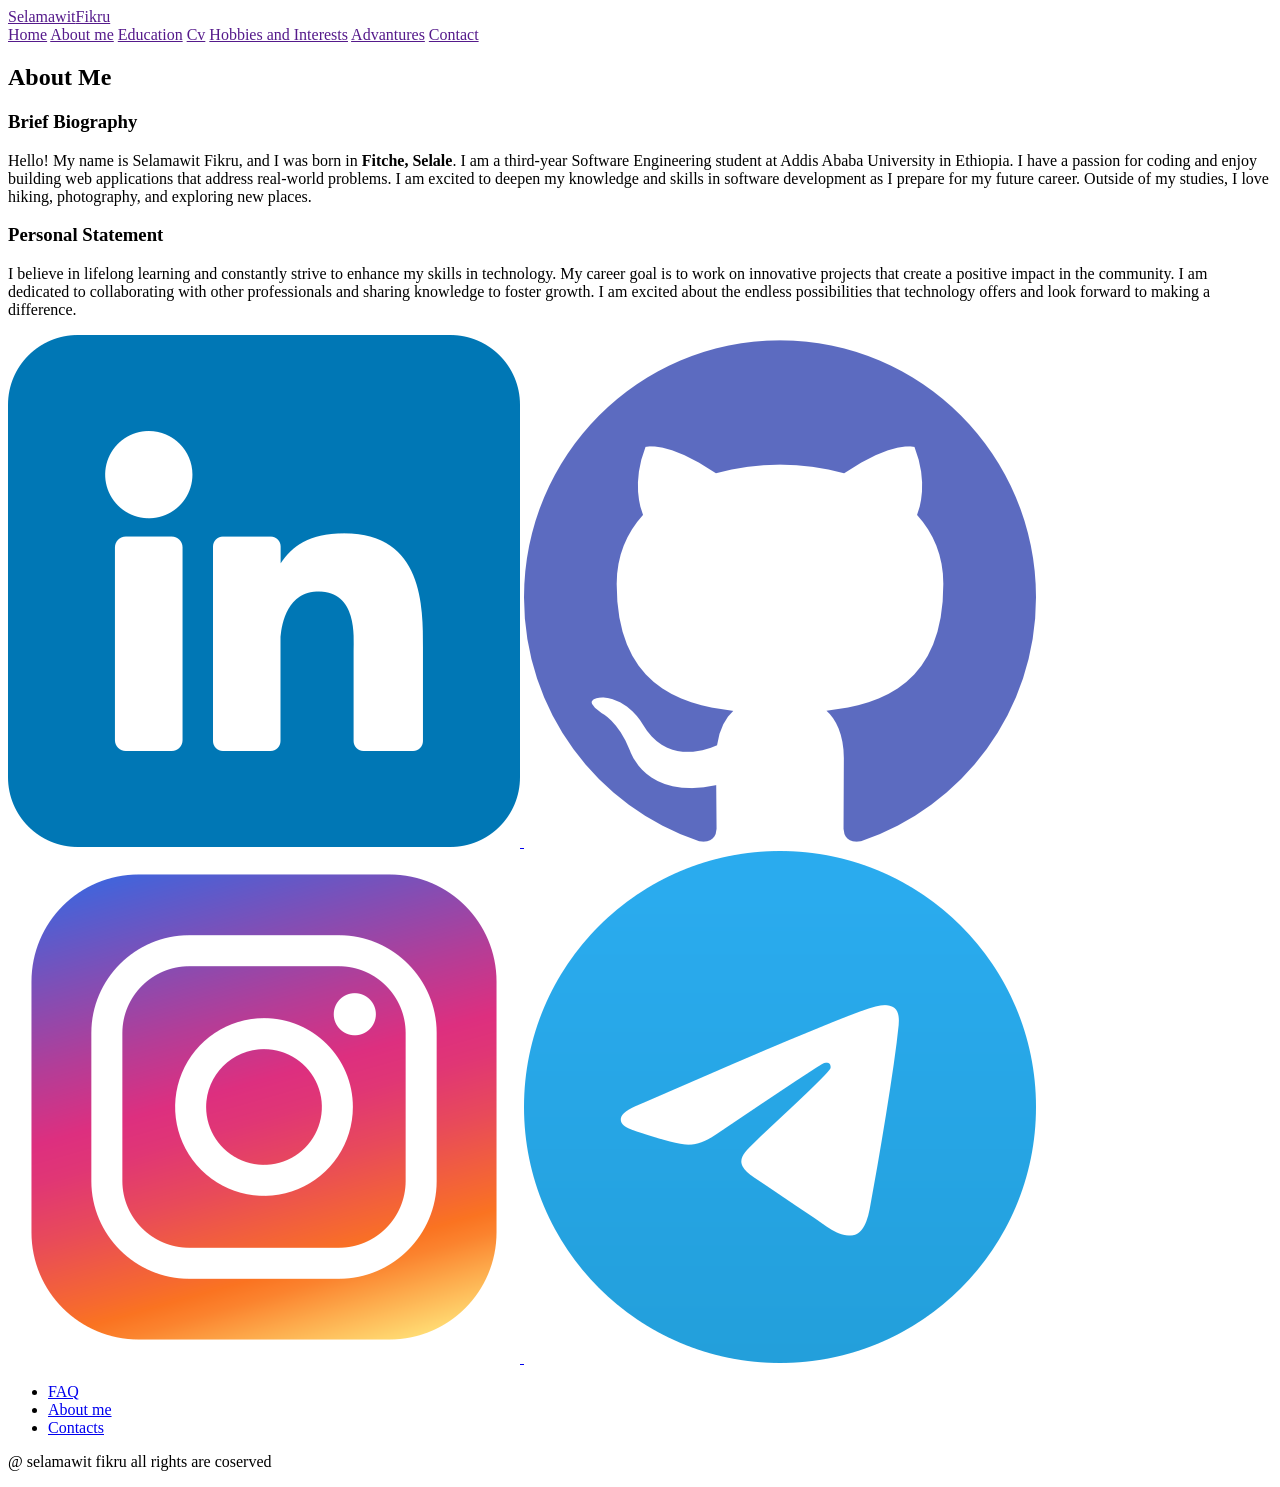
==== src/About me.html @ 125c7c79 "Add files via upload" ====
<!DOCTYPE html>
<html lang="en">
<head>
    <meta charset="UTF-8">
    <meta name="viewport" content="width=device-width, initial-scale=1.0">
    <title>About Me Page</title>
</head>
<body>
    <header class="header">
        <a href="" class="logo">Selamawit<span>Fikru</span></a>
        <i class='bx bx-menu' id="menu-icon"></i>
        <nav class="navbar">
            <a href="" class="active">Home</a>
            <a href="" id="showabout">About me</a>
            <a href="" id="showeducation">Education</a>
            <a href="" id="showcv">Cv</a>
            <a href="" id="showhobbies">Hobbies and Interests</a>
            <a href="" id="showadvanture">Advantures</a>
            <a href="" id="showcontact">Contact</a>
        </nav>
    </header>
    <section id="about-me">
        <h2 class="heading">About Me</h2>
        <div class="container">
            <div class="box">
                <div class="info">
                    <h3>Brief Biography</h3>
                    <p>
                        Hello! My name is <span>Selamawit Fikru</span>, and I was born in <strong>Fitche, Selale</strong>. I am a third-year Software Engineering student at Addis Ababa University in Ethiopia.
                        I have a passion for coding and enjoy building web applications that address real-world problems. 
                        I am excited to deepen my knowledge and skills in software development as I prepare for my future career. 
                        Outside of my studies, I love hiking, photography, and exploring new places.
                    </p>
                </div>
            </div>
            <div class="box">
                <div class="info">
                    <h3>Personal Statement</h3>
                    <p>
                        I believe in lifelong learning and constantly strive to enhance my skills in technology. 
                        My career goal is to work on innovative projects that create a positive impact in the community. 
                        I am dedicated to collaborating with other professionals and sharing knowledge to foster growth. 
                        I am excited about the endless possibilities that technology offers and look forward to making a difference.
                    </p>
                </div>
            </div>
        </div> 
    </section>
    <footer class="footer">
        <div class="social">
            <a href="https://www.linkedin.com/in/selamawit-fikru-4390b1339/">
                <img src="icons/linkedin(1).png" alt="">
            </a>
            <a href="https://github.com/selam1630">
                <img src="icons/github(1).png" alt="">
            </a>
            <a href="https://www.instagram.com/selam_f16/profilecard/?igsh=dHpsb2V3YW8zNmlo">
                <img src="icons/instagram(1).png" alt="">
            </a>
            <a href="@Selamfikru">
                <img src="icons/telegram(1).png" alt="">
            </a>
        </div>
        <ul class="list">
            <li><a href="#">FAQ</a></li>
            <li><a href="#">About me</a></li>
            <li><a href="#">Contacts</a></li>
        </ul>
        <p class="copyright">@ selamawit fikru all rights are coserved</p>
    </footer>
</body>
</html>
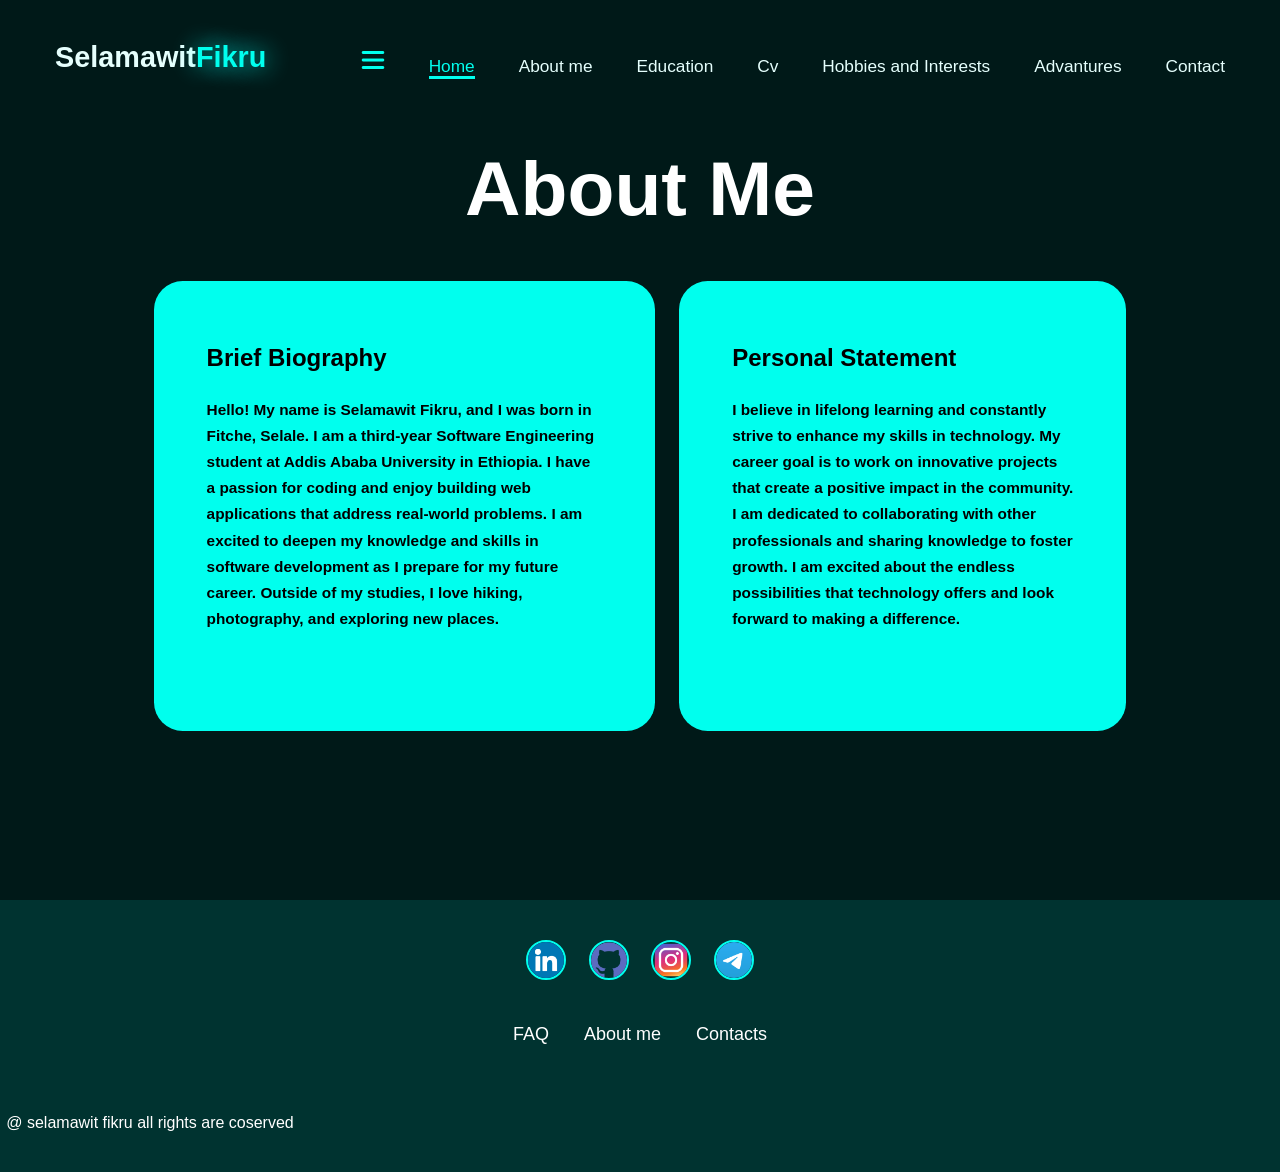
==== commit 9fb2782e: "including css and javascript" ====
--- a/src/About me.html
+++ b/src/About me.html
@@ -4,19 +4,20 @@
     <meta charset="UTF-8">
     <meta name="viewport" content="width=device-width, initial-scale=1.0">
     <title>About Me Page</title>
+    <link rel="stylesheet" href="./css/index.css">
 </head>
 <body>
     <header class="header">
         <a href="" class="logo">Selamawit<span>Fikru</span></a>
-        <i class='bx bx-menu' id="menu-icon"></i>
-        <nav class="navbar">
-            <a href="" class="active">Home</a>
-            <a href="" id="showabout">About me</a>
-            <a href="" id="showeducation">Education</a>
-            <a href="" id="showcv">Cv</a>
-            <a href="" id="showhobbies">Hobbies and Interests</a>
-            <a href="" id="showadvanture">Advantures</a>
-            <a href="" id="showcontact">Contact</a>
+        <nav class="navbar" id="navbar">
+            <img src="./icons/more (1).png" alt="" id="sidebar-toggle">
+            <a href="./Home.html" class="active">Home</a>
+            <a href="./About me.html" id="showabout">About me</a>
+            <a href="./Education.html" id="showeducation">Education</a>
+            <a href="./Cv.html" id="showcv">Cv</a>
+            <a href="./Hobbies and Interests.html" id="showhobbies">Hobbies and Interests</a>
+            <a href="./Advantures.html" id="showadvanture">Advantures</a>
+            <a href="./Contacts.html" id="showcontact">Contact</a>
         </nav>
     </header>
     <section id="about-me">
@@ -26,7 +27,7 @@
                 <div class="info">
                     <h3>Brief Biography</h3>
                     <p>
-                        Hello! My name is <span>Selamawit Fikru</span>, and I was born in <strong>Fitche, Selale</strong>. I am a third-year Software Engineering student at Addis Ababa University in Ethiopia.
+                        Hello! My name is Selamawit Fikru, and I was born in <strong>Fitche, Selale</strong>. I am a third-year Software Engineering student at Addis Ababa University in Ethiopia.
                         I have a passion for coding and enjoy building web applications that address real-world problems. 
                         I am excited to deepen my knowledge and skills in software development as I prepare for my future career. 
                         Outside of my studies, I love hiking, photography, and exploring new places.
@@ -44,7 +45,8 @@
                     </p>
                 </div>
             </div>
-        </div> 
+        </div>
+    </div> 
     </section>
     <footer class="footer">
         <div class="social">
@@ -57,16 +59,17 @@
             <a href="https://www.instagram.com/selam_f16/profilecard/?igsh=dHpsb2V3YW8zNmlo">
                 <img src="icons/instagram(1).png" alt="">
             </a>
-            <a href="@Selamfikru">
-                <img src="icons/telegram(1).png" alt="">
+            <a href="https://t.me/Selamfikru" target="_blank" rel="noopener noreferrer">
+                <img src="icons/telegram(1).png" alt="Telegram">
             </a>
         </div>
         <ul class="list">
             <li><a href="#">FAQ</a></li>
-            <li><a href="#">About me</a></li>
-            <li><a href="#">Contacts</a></li>
+            <li><a href="./About me.html">About me</a></li>
+            <li><a href="./Contacts.html">Contacts</a></li>
         </ul>
         <p class="copyright">@ selamawit fikru all rights are coserved</p>
     </footer>
+    <script src="./javascript/script.js"></script>
 </body>
 </html>
--- a/src/css/index.css
+++ b/src/css/index.css
@@ -0,0 +1,1130 @@
+* {
+    margin: 0;
+    padding: 0;
+    box-sizing: border-box;
+    text-decoration: none;
+    border: none;
+    outline: none;
+    scroll-behavior: smooth;
+    font-family: "Poppins", sans-serif;
+}
+:root {
+    --bg-color: #001918;
+    --second-bg-color: #003330;
+    --text-color: #E5FFFD;
+    --main-color: #00ffee;
+}
+html {
+    font-size: 60%;
+    overflow-x: hidden;
+}
+body {
+    background: var(--bg-color);
+    color: var(--text-color);
+}
+.header {
+    position: fixed;
+    top: 0;
+    left: 0;
+    width: 100%;
+    padding: 4rem 4.3% 4rem;
+    background: #001918;
+    backdrop-filter: blur(10px);
+    display: flex;
+    justify-content: space-between;
+    align-items: center;
+    z-index: 5;
+    cursor: pointer;
+}
+.logo {
+    font-size: 3rem;
+    color: var(--text-color);
+    font-weight: 800;
+    cursor: pointer;
+    transition: 0.3s ease;
+}
+.logo:hover {
+    transform: scale(1.1);
+}
+.logo span {
+    text-shadow: 0 0 25px var(--main-color);
+}
+.navbar a {
+    font-size: 1.8rem;
+    color: var(--text-color);
+    margin-left: 4.3rem;
+    font-weight: 500;
+    transition: 0.3s ease;
+    border-bottom: 3px solid transparent;
+}
+.navbar a:hover,
+.navbar a.active {
+    color: var(--main-color);
+    border-bottom: 3px solid var(--main-color);
+}
+section {
+    min-height: 100vh;
+    padding: 10rem 12% 10rem;
+}
+.home {
+    display: flex;
+    align-items: center;
+    justify-content: center;
+    gap: 15rem;
+}
+.home-content {
+    display: flex;
+    flex-direction: column;
+    align-items: baseline;
+    text-align: left;
+    justify-content: center;
+    margin-top: 3rem;
+}
+span {
+    color: var(--main-color);
+}
+.home-content h3 {
+    margin-bottom: 2rem;
+    margin-top: 1rem;
+    font-size: 3.5rem;
+}
+.home-content h1 {
+    font-size: 7rem;
+    font-weight: 700;
+    margin-top: 1.5rem;
+    line-height: 1;
+}
+.home-content p {
+    font-size: 1.5rem;
+    font-weight: 500;
+    line-height: 1.8;
+    max-width: 1000px;
+}
+.social-icons a {
+    display: inline-flex;
+    justify-content: center;
+    align-items: center;
+    width: 4.5rem;
+    height: 4.5rem;
+    background: transparent;
+    border: 2px solid var(--main-color);
+    font-size: 2.5rem;
+    border-radius: 50%;
+    color: var(--main-color);
+    margin: 3rem 1.5rem 3rem 0;
+    transition: 0.3s ease-in-out;
+    overflow: hidden;
+}
+.social-icons a img {
+    width: 100%;
+    height: 100%;
+    object-fit: cover;
+    display: block;
+    margin: 0;
+    padding: 0;
+}
+.social-icons a:hover {
+    color: var(--text-color);
+    transform: scale(1.3) translateY(-5px);
+    box-shadow: 0 0 25px var(--main-color);
+    background-color: var(--main-color);
+}
+.btn {
+    display: inline-block;
+    padding: 1rem 2.8rem;
+    background-color: var(--main-color);
+    box-shadow: 0 0 25px var(--main-color);
+    border-radius: 4rem;
+    font-size: 1.6rem;
+    color: black;
+    border: 2px solid transparent;
+    letter-spacing: 0.1rem;
+    font-weight: 600;
+    transition: 0.3s ease-in-out;
+    cursor: pointer;
+}
+.btn:hover {
+    transform: scale(1.05);
+    box-shadow: 0 0 50px var(--main-color);
+}
+.btn-group {
+    display: flex;
+    align-items: center;
+    gap: 1.5rem;
+}
+.btn-group a:nth-of-type(2) {
+    background-color: black;
+    color: var(--main-color);
+    border: 2px solid var(--main-color);
+    box-shadow: 0 0 25px transparent; 
+}
+.btn-group a:nth-of-type(2):hover {
+    box-shadow: 0 0 25px var(--main-color);
+    background-color: var(--main-color);
+    color: black;
+}
+.text-animation {
+    font-size: 34px;
+    font-weight: 600;
+    min-width: 280px;
+}
+.heading{
+    font-size: 8rem;
+    text-align: center;
+    margin: 5rem 0;
+}
+.education {
+    padding: 100px 15px;
+    background: var(--bg-color);
+}
+
+.education h2 {
+    text-align: center;
+    margin-bottom: 5rem;
+    font-size: 2.5rem;
+    color: var(--main-color);
+}
+.timeline-items {
+    max-width: 1200px;
+    margin: auto;
+    display: flex;
+    flex-direction: column;
+    position: relative;
+    padding: 20px 0; 
+}
+.timeline-items::before{
+    content: "";
+    position: absolute;
+    width: 5px;
+    height: 100%;
+    background-color: var(--main-color);
+    left: calc(50% - 1px);
+    }
+.timeline-item {
+    margin-bottom: 40px;
+    width: 100%;
+    position: relative;
+}
+.timeline-item:last-child {
+    margin-bottom: 0;
+}
+.timeline-item:nth-child(odd) {
+    padding-right: calc(50% + 30px);
+    text-align: right;
+}
+.timeline-item:nth-child(even) {
+    padding-left: calc(50% + 30px);
+}
+.timeline-dot {
+    height: 21px;
+    width: 21px;
+    background-color: var(--main-color);
+    box-shadow: 0 0 25px var(--main-color), 0 0 50px var(--main-color);
+    position: absolute;
+    left: calc(50% - 10.5px); 
+    top: 10px;
+    border-radius: 50%;
+}
+.timeline-date {
+    font-size: 20px;
+    font-weight: 800;
+    color: white;
+    margin: 6px 0 15px;
+}
+.timeline-content {
+    background-color: var(--bg-color);
+    border: 3px solid var(--main-color);
+    padding: 30px 50px;
+    border-radius: 4rem;
+    box-shadow: 0 10px 20px rgba(0, 0, 0, 0.2);
+    cursor: pointer;
+    transition: 0.3s ease-in-out;
+}
+.timeline-content:hover {
+    transform: scale(1.05);
+    box-shadow: 0 10px 30px rgba(0, 255, 0, 0.6);
+}
+.timeline-content h3 {
+    font-size: 20px;
+    color: var(--main-color);
+    margin: 10px 0;
+    font-weight: 500;
+}
+.timeline-content p {
+    color: white;
+    font-size: 16px;
+    font-weight: 300;
+    line-height: 22px;
+}
+::-webkit-scrollbar {
+    width: 15px;
+}
+::-webkit-scrollbar-thumb {
+    background-color: var(--main-color);
+}
+::-webkit-scrollbar-track {
+    background-color: var(--bg-color);
+}
+
+                 .contact{
+                            background-color: var(--bg-color);
+                            }
+                            .contact h2{
+                            margin-bottom: 3rem;
+                            color: white;
+                            }
+                            .contact form{
+                            display: flex;
+                            align-items: center; 
+                            justify-content: center;
+                            gap: 3rem;
+                            margin: 5rem auto;
+                            text-align: center;
+                            }
+                            .contact form .input-box{
+                            display: flex;
+                            justify-content: center;
+                            flex-wrap: wrap;
+                            }
+                            .contact form .input-box input,
+                            .contact form textarea{
+                            width: 100%;
+                            padding: 2.5rem;
+                            font-size: 1.8rem;
+                            color: var(--text-color);
+                            background: var(--second-bg-color);
+                            border-radius: 2rem;
+                            border: 2px solid var(--main-color);
+                            margin: 1.5rem 0;
+                            resize: none;                            
+}
+.contact form .btn{
+margin-top: 2rem;
+}
+.inter {
+    border-radius: 8px;
+    box-shadow: 0 2px 5px rgba(0, 0, 0, 0.1);
+}
+.inter h3{
+    color: var(--text-color);
+    margin-top: 70px;
+    font-size: 2.5rem;
+}
+
+.inter ul {
+    list-style-type: none;
+}
+.enjoy{
+    background-color: var(--main-color);
+    border-radius: 3rem;
+    border: 5px solid transparent;
+    cursor: pointer;
+    transition: 0.4s ease-in-out;
+    color: black;
+    }
+.enjoy {
+    margin-top: 120px;
+    display: flex;
+    justify-content: space-between;
+    width: 600px;
+    height: 410px;
+    align-items: center;
+    position: relative;
+    right: 100px;
+}
+.enjoy li {
+    margin-bottom: 10px;
+    font-size: 16px;
+}
+
+.interr {
+    display: flex;
+    justify-content: space-between;
+    margin-bottom: 30px;
+    width: 100%;
+
+}
+.vi{
+    color: #00ffee;
+}
+.head {
+    display: flex;
+    justify-content: center; 
+    align-items: center;
+  }
+.enjoy:hover {
+    background: white;
+    color: black;
+    border: 5px solid var(--main-color);
+    transform: scale(1.03);
+}
+.firsttwo {
+    display: flex;
+    justify-content: space-between;
+    gap: 20px;
+    width: 100%;
+}
+.firsttwo li {
+    width: 48%;
+    text-align: center;
+}
+.seconddiv {
+    display: flex;
+    justify-content: space-between;
+    gap: 20px;
+    width: 100%;
+}
+.seconddiv li {
+    width: 48%;
+    text-align: center;
+}
+.firstrelated video, .seconddiv video {
+    max-width: 100%;
+    border-radius: 8px;
+}
+audio{
+    max-width: 100%;
+    border-radius: 8px;
+    width: 82%;
+}
+.firstrelated video{
+    width: 82%;
+}
+.seconddiv video {
+    width: 82%;
+}
+.related {
+    margin-top: 60px;
+    font-size: 25px;
+    text-align: center;
+    margin-bottom: 40px;
+}
+
+img {
+    max-width: 100%; 
+    height: auto;  
+    border-radius: 4px; 
+    margin-top: 10px; 
+}
+.body {
+    transform: rotate(90deg); 
+}
+#about-me{
+    background: var(--bg-color);
+    color: black;
+    }
+    #about-me h2{ 
+    margin-bottom: 5rem;
+    color: white;
+    }
+    .container{
+    display: flex;
+    grid-template-columns: repeat (2,1fr);
+    align-items: center;
+    gap: 2.5rem;
+    }
+    
+    .box{
+    background-color: var(--main-color);
+    height: 450px;
+    border-radius: 3rem;
+    border: 5px solid transparent;
+    cursor: pointer;
+    transition: 0.4s ease-in-out;
+    }
+    
+    .box:hover{
+        background: white;
+        color: black;
+        border: 5px solid var(--main-color);
+        transform: scale(1.03);
+    }
+        .box .info{
+        display: flex;
+        flex-direction: column;
+        text-align: left;
+        max-height: 200px;
+        justify-content: left;
+        align-items: baseline;
+        padding: 5rem 5rem;
+        }
+        .info h3{
+        font-size: 3rem;
+        font-weight: 800;
+        line-height: 2;
+        }
+        .info p{
+        font-size: 1.6em;
+        font-weight: 600;
+        max-height: 100px;
+        line-height: 1.7;
+        margin: auto;
+        }
+        .containe {
+            display: flex;
+            flex-wrap: wrap;
+            gap: 2.5rem;
+            justify-content: center;
+        }
+        .containe .box2 {
+            background-color: var(--main-color);
+            border-radius: 20px;
+            box-shadow: 0px 4px 10px rgba(0, 0, 0, 0.25);
+            width: 100%;
+            max-width: 430px;
+            height: 300px;
+            padding: 20px;
+            color: black;
+            text-align: left;
+            transition: transform 0.4s ease-in-out;
+        }
+        .box2:hover {
+            transform: scale(1.05);
+            background-color: white;
+            color: black;
+            border: 5px solid var(--main-color);
+        }
+        .info h3 {
+            font-size: 2.5rem;
+            margin-bottom: 15px;
+        }
+        .info ul {
+            padding: 0;
+            list-style-type: none;
+        }
+        .info ul li {
+            font-size: 1.2rem;
+            line-height: 1.8;
+            margin-bottom: 10px;
+        }
+        .net, .Certificate {
+            display: flex;
+            flex-wrap: wrap;
+            align-items: flex-start;
+            gap: 20px;
+            justify-content: center;
+        }
+        .net img, .Certificate img {
+            border-radius: 10px;
+            max-width: 100%;
+            height: auto;
+        }
+    .Certificate .info{
+        margin-right: 300px;
+    }
+        .myskill {
+            text-align: center;
+            margin-top: 40px;
+        }
+        .skills {
+            font-size: 2.5rem;
+            color: var(--main-color);
+        }
+        .skill {
+            display: flex;
+            flex-wrap: wrap;
+            gap: 20px;
+            justify-content: center;
+            margin-top: 20px;
+        }
+        .bo {
+            background-color: var(--main-color);
+            padding: 10px 15px;
+            border-radius: 20px;
+            text-align: center;
+            color: black;
+            cursor: pointer;
+            height: 100px;
+            width: 150px;
+            display: flex;
+            flex-direction: column; 
+            justify-content: center; 
+            align-items: center; 
+            background-color: var(--main-color);
+            border-radius: 20px;
+            transition: transform 0.4s ease-in-out;
+        }
+        .bo:hover {
+            background-color: white;
+            color: black;
+            transform: scale(1.1);
+            border: 5px solid var(--main-color);
+        }
+         #adventure ul {
+                                list-style-type: none;
+                                padding: 0;
+                                margin: 0;
+                                display: flex;
+                                align-items: center;
+                                gap: 20px;
+                                margin-top: 30px;
+                            }
+                            #adventure ul li p{
+                                width: 300px;
+                                margin-bottom: 20px;
+                               
+                            }
+                            #adventure ul li img {
+                                width: 450px;
+                                border-radius: 10px;
+                                box-shadow: 0 5px 15px rgba(0, 0, 0, 0.2);
+                                height: auto;
+                            }
+                            .vid {
+                                display: flex;
+                                justify-content: space-between;
+                                gap: 20px;
+                                margin-top: 30px;
+                            }
+                            .vid li {
+                                flex: 1;
+                                display: flex;
+                                justify-content: center;
+                            }
+                            .vid video {
+                                max-width: 100%;
+                                width: 450px;
+                                border-radius: 10px;
+                                box-shadow: 0 5px 15px rgba(0, 0, 0, 0.2);
+                            }
+                            #adventure ul li,
+                            .vid li {
+                                flex: 1; 
+                            }
+                            #adventure h4{
+                                text-align: center;
+                                font-size: 2.5rem;
+                                margin-top: 2.5rem;
+                                margin-bottom: 2.5rem;
+                            }            
+            .home-content p{
+                margin-bottom: 20px;
+            }
+            .footer {
+                position: relative;
+                bottom: 0;
+                width: 100%;
+                padding: 40px 0;
+                background-color: var(--second-bg-color);
+            }
+            .footer .social {
+                text-align: center;
+                padding-bottom: 25px;
+                color: var(--main-color);
+            }
+            .footer .social a {
+                font-size: 0;
+                color: var(--main-color);
+                border: 2px solid var(--main-color);
+                width: 40px;
+                height: 40px;
+                display: inline-flex;
+                justify-content: center;
+                align-items: center;
+                border-radius: 50%;
+                margin: 0 10px;
+                transition: 0.3s ease-in-out;
+                overflow: hidden;
+                background-color: transparent;
+                vertical-align: middle;
+            }
+            .footer .social a img {
+                width: 100%;
+                height: 100%;
+                object-fit: cover;
+                display: block;
+                margin: 0;
+                padding: 0;
+                vertical-align: middle;
+            }
+            .footer .social a:hover {
+                transform: scale(1.2) translateY(-10px);
+                background-color: var(--main-color);
+                color: black;
+                box-shadow: 0 0 25px var(--main-color);
+            }
+            .footer ul {
+                margin-top: 0;
+                padding: 0;
+                font-size: 18px;
+                line-height: 1.6;
+                margin-bottom: 0;
+                text-align: center;
+            }
+            .footer ul li {
+                display: inline-block;
+                padding: 15px;
+            }
+            .footer ul li a {
+                color: white;
+                border-bottom: 3px solid transparent;
+                transition: 0.3s ease-in-out;
+            }
+            .footer ul li a:hover {
+                border-bottom: 3px solid var(--main-color);
+            }
+            .footer .copyright {
+                margin-top: 50px;
+                text-align: center;
+                font-size: 16px;
+                color: white;
+                position: relative;
+                right: 490px; 
+            }
+              @media (min-width: 767px) and (max-width: 1270px) {
+                .header {
+                    flex-direction: column;
+                    padding: 2rem 4%;
+                    align-items: flex-start;
+                }
+                .logo {
+                    font-size: 2.5rem;
+                    display: flex;
+                    align-items: center;
+                    margin-bottom: 1rem;
+                }
+                .navbar {
+                    display: flex;
+                    flex-direction: column;
+                    align-items: flex-start;
+                    width: 100%;
+                    gap: 1rem;
+                }
+                .navbar a {
+                    font-size: 1.6rem;
+                    margin-left: 260px; 
+                    padding: 0.5rem 0;
+                    width: 100%;
+                    text-align: left;
+                    position: relative;
+                    bottom: 80px;
+                    display: inline-block;
+                }
+                .navbar a:hover,
+                .navbar a.active {
+                    border-bottom: 3px solid var(--main-color); 
+                    width: auto; 
+                }
+                .navbar img {
+                    width: 25px; 
+                    margin-right: 10px;
+                    margin-left: 220px; 
+                    position: relative;
+                    bottom: 45px;
+                }
+                .home-img img {
+                    width: 100%; 
+                    max-width: 600px; 
+                    height: auto; 
+                }
+            }
+            .home-img {
+                border-radius: 50%;
+            }
+            .home-img img {
+                position: relative;
+                top: 3rem;
+                width: 28vw;
+                border-radius: 50%;
+                box-shadow: 0 0 25px var(--main-color);
+                cursor: pointer;
+                transition: 0.4s ease-in-out;
+            }
+            .home-img img:hover {
+                box-shadow: 0 0 25px var(--main-color),
+                0 0 50px var(--main-color),
+                0 0 100px var(--main-color);
+            }
+            @media (max-width: 767px) {
+                .header {
+                    flex-direction: column;
+                    padding: 2rem 4%;
+                    align-items: flex-start;
+                }
+                .logo {
+                    font-size: 2.5rem;
+                    display: flex;
+                    align-items: center;
+                    margin-bottom: 1rem;
+                }
+                .navbar {
+                    width: 100%;
+                    display: flex;
+                    flex-direction: column;
+                    align-items: flex-start;
+                    gap: 1rem;
+                    margin-bottom: 2rem;
+                    position: relative;
+                    bottom: 50px;
+                }
+                .navbar a {
+                    font-size: 1.6rem;
+                    margin-left: 150px;
+                    padding: 0.5rem 0;
+                    text-align: left;
+                    display: inline-block;
+                }
+                .navbar a:hover,
+                .navbar a.active {
+                    border-bottom: 3px solid var(--main-color);
+                    width: auto;
+                }
+                .home-img {
+                    position: relative; 
+                }
+                .home-img img {
+                    position: absolute; 
+                    width: 44vw;
+                    max-width: 300px;
+                    top: -690px;
+                    right: 150px; 
+                }
+                #sidebar-toggle{
+                    margin-left: 220px;
+                }  
+            }    
+            @media (max-width: 767px) {
+                .container {
+                    display: flex;
+                    flex-direction: column;
+                    padding: 20px;
+                }
+            
+                .box {
+                    width: 100%;
+                    margin: 1rem 0;
+                    border-radius: 2rem;
+                    overflow: hidden; 
+                    box-shadow: 0 2px 10px rgba(0, 0, 0, 0.1);
+                }
+            
+                .box .info {
+                    padding: 1.5rem; 
+                }
+            
+                .info h3 {
+                    font-size: 2.5rem;
+                    overflow-wrap: break-word; 
+                }
+            
+                .info p {
+                    font-size: 1.4em;
+                    line-height: 1.6;
+                    margin: 0;
+                    overflow-wrap: break-word; 
+                }
+            
+                .copyright {
+                    text-align: center;
+                    margin: 1rem 0;
+                    width: 100%;
+                    font-size: 1rem;
+                }
+            }
+            
+            @media (max-width: 1270px) {
+                .container {
+                    padding: 20px;
+                }
+            
+                .box {
+                    padding: 15px;
+                    overflow: hidden; 
+                }
+            
+                .info h3 {
+                    font-size: 2rem;
+                    overflow-wrap: break-word; 
+                }
+            
+                .info p {
+                    font-size: 1.2em;
+                    max-height: none;
+                    overflow-wrap: break-word; 
+                }
+            
+                .copyright {
+                    font-size: 0.9rem;
+                    margin-left: 320px;
+                }
+            }
+    @media (max-width: 1270px) {
+        .timeline-items {
+            flex-direction: column;
+            padding: 20px;
+            position: relative;
+        }
+    .education{
+        margin-top: 280px;
+    }
+        .timeline-items::before {
+            content: "";
+            position: absolute;
+            width: 5px;
+            height: 100%;
+            background-color: var(--main-color);
+            left: 30px;
+            top: 0;
+            transform: translateX(-50%);
+        }
+    
+        .timeline-item {
+            margin-bottom: 30px;
+            width: 100%;
+            padding: 0;
+            text-align: left;
+        }
+    
+        .timeline-item:nth-child(odd),
+        .timeline-item:nth-child(even) {
+            padding: 0;
+        }
+    
+        .timeline-dot {
+            height: 21px;
+            width: 21px;
+            background-color: var(--main-color);
+            box-shadow: 0 0 25px var(--main-color), 0 0 50px var(--main-color);
+            position: absolute;
+            left: 0;
+            top: 10px;
+            border-radius: 100%;
+
+        }
+        .timeline-content {
+            margin-top: 15px;
+            padding: 20px;
+            width: 100%;
+            background-color: var(--bg-color);
+            border: 3px solid var(--main-color);
+            border-radius: 4rem;
+            box-shadow: 0 10px 20px rgba(0, 0, 0, 0.2);
+            margin-left: 20px;
+        }
+        .timeline-date {
+            font-size: 18px;
+            margin-left: 30px;
+        }
+    .high{
+        margin-right: 800px;
+    }
+        .timeline-content h3 {
+            font-size: 18px;
+        }
+    
+        .timeline-content p {
+            font-size: 14px;
+        }
+    }
+    @media (max-width: 1270px) {
+        .contact form {
+            flex-direction: column;
+            gap: 2rem;
+        }
+        .contact form .input-group {
+            flex-direction: column;
+            gap: 2rem;
+        }
+        .contact form .input-box input,
+        .contact form textarea {
+            width: 100%;
+            font-size: 1.6rem;
+            padding: 2rem;
+        }
+    .contact{
+        margin-top: 270px;
+    }
+        .contact form .btn {
+            width: 50%;
+            font-size: 1.6rem;
+        }
+    }
+    @media (max-width: 1270px) {
+        #adventure{
+            margin-top: 270px;
+        }
+        .vid {
+            display: flex;
+            flex-direction: column; 
+            justify-content: center; 
+            align-items: center; 
+        }  
+    }
+    @media (max-width: 767px) {
+        .places{
+            display: flex;
+            flex-direction: column; 
+            justify-content: center; 
+            align-items: center; 
+        }  
+    }
+    @media (max-width: 767px) {
+        .firstrelated{
+            display: flex;
+            flex-direction: column; 
+            justify-content: center; 
+            align-items: center;  
+        }
+    }
+    @media (min-width: 767px) and (max-width: 1270px) {
+        .books {
+            position: absolute; 
+            top: 830px; 
+            right: 63%; 
+            width: 28%; 
+        }
+        .con {
+            margin-top: 600px; 
+        }
+    }
+    @media (max-width: 767px) {
+        .interr {
+            flex-direction: column;
+            align-items: center;
+        }
+    
+        .enjoy {
+            width: 60%;
+            height: auto;
+            margin: 20px 0;
+            right: 0;
+            position: relative;
+        }
+    
+        .firsttwo,
+        .seconddiv {
+            flex-direction: column;
+            align-items: center;
+            gap: 20px;
+        }
+    
+        .firsttwo li,
+        .seconddiv li {
+            width: 60%;
+        }
+    
+        .books {
+            position: relative;
+            top: 0;
+            right: 0;
+            margin: 20px 0;
+            width: 60%;
+        }
+    .new{
+        width: 60%;
+        height: auto;
+    }
+        video, audio {
+            width: 100%;
+        }
+    
+        .related {
+            margin-top: 40px;
+            text-align: center;
+        }
+    }
+    
+    @media (max-width: 1000px) {
+        .net{
+            display: flex;
+        }
+    }
+
+    @media (max-width: 767px) {
+        .skill {
+            display: flex;
+            flex-direction: column;
+            align-items: center;
+        }
+        .footer{
+            width: 100%;
+        }
+    }
+    .hidden {
+        display: none;
+    }
+
+
+    @media (min-width: 767px) and (max-width: 1270px) {
+        .containe {
+          
+            align-items: center;
+            gap: 2rem;
+        }
+    
+        .box2 {
+            width: 90%;
+            max-width: 700px;
+            height: auto;
+            padding: 15px;
+        }
+    
+        .net, .Certificate {
+            flex-direction: column;
+            align-items: center;
+            text-align: center;
+        }
+    
+        .net img, .Certificate img {
+            width: 100%;
+            max-width: 700px;
+        }
+
+    }
+    @media (min-width: 767px) and (max-width: 1270px) {
+        .containe {
+            display: flex;
+            flex-wrap: wrap;
+            justify-content: center;
+        }
+        
+        .box2 {
+            flex: 1 1 40%; 
+            margin: 10px; 
+        }
+        
+        .net, .Certificate {
+            display: flex;
+            flex-direction: row; 
+            align-items: flex-start; 
+            justify-content: space-between; 
+        }
+        
+        .net img, .Certificate img {
+            width: 48%; 
+            max-width: 100%; 
+            height: auto;
+            border-radius: 10px; 
+        }
+    
+        .net .info, .Certificate .info {
+            width: 48%; 
+        }
+    }
+    @media (min-width: 1900px) {
+        .net, .Certificate {
+            display: flex;
+            flex-direction: row;
+            align-items: flex-start;
+            justify-content: space-between;
+            position: relative;
+           
+        }
+        .Certificate {
+            left: 250px;
+        }
+        .myskill {
+            order: 2;
+            text-align: center;
+            margin-top: 40px;
+            position: relative;
+            top: 400px;
+            right: 500px;
+        }
+    
+        .skills { 
+            margin-bottom: 20px;
+        }
+    
+        
+    }
